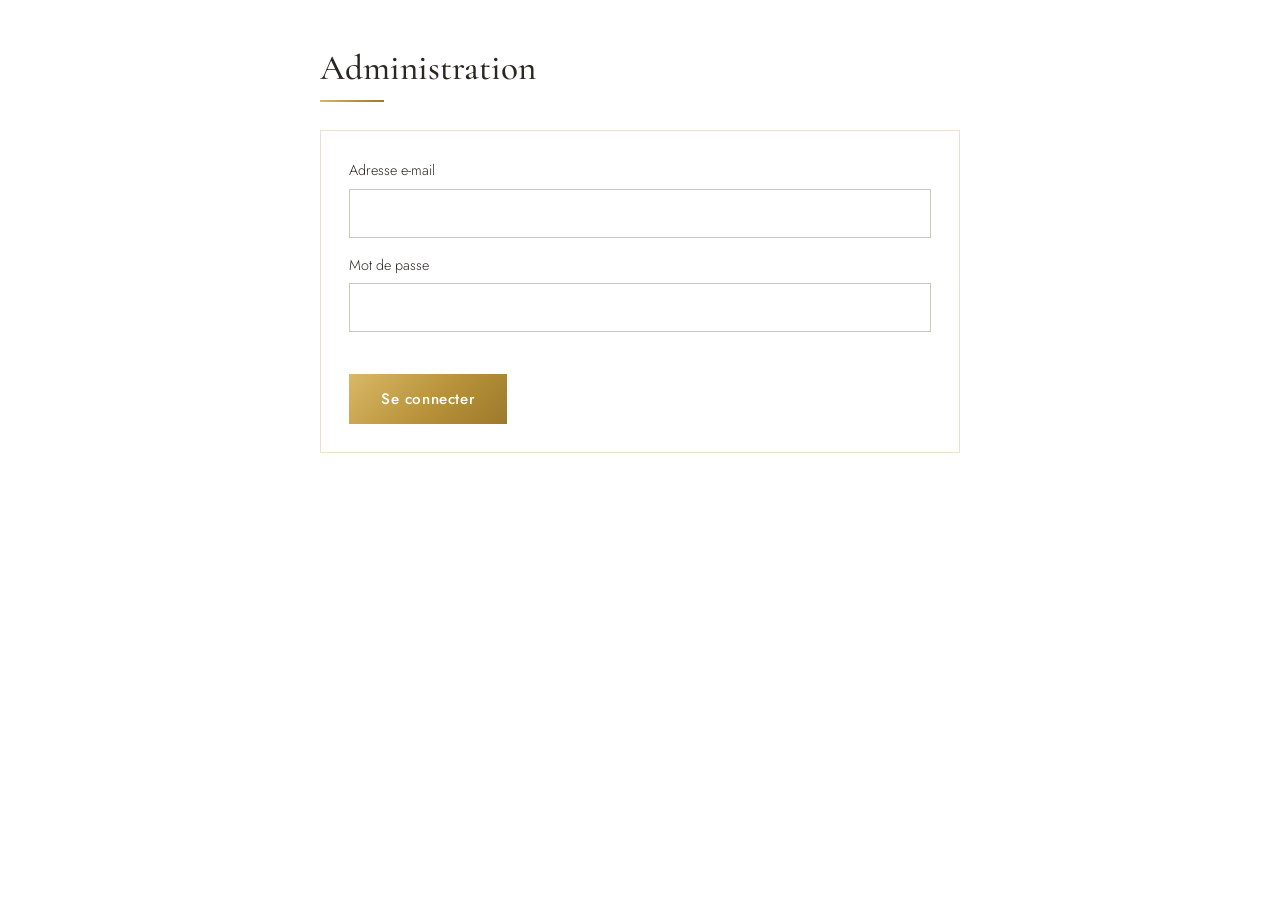
==== admin.html @ 8747ca44 "Premier version" ====
<!DOCTYPE html>
<html lang="fr">
<head>
<meta charset="utf-8">
<meta name="viewport" content="width=device-width, initial-scale=1">
<meta name="robots" content="noindex, nofollow">
<title>Administration – Disponibilités</title>
<link href="https://fonts.googleapis.com/css2?family=Cormorant+Garamond:wght@400;500;600&family=Jost:wght@300;400;500&display=swap" rel="stylesheet">
<link rel="stylesheet" href="style.css">
</head>
<body>
<main class="adm">
  <h1>Administration</h1>
  <div class="rule" style="margin-left:0"></div>

  <!-- Connexion -->
  <section class="box" id="login">
    <form id="loginForm" novalidate>
      <label>Adresse e-mail<input type="email" id="email" autocomplete="username" required></label>
      <label>Mot de passe<input type="password" id="pwd" autocomplete="current-password" required style="width:100%;margin-top:6px;padding:12px;border:1px solid #cfc6b2;font:inherit"></label>
      <div class="err" id="loginErr" role="alert"></div>
      <button class="btn" type="submit">Se connecter</button>
    </form>
  </section>

  <!-- Disponibilités -->
  <section class="box" id="panel" hidden>
    <div class="adm-top">
      <h2 style="font-size:1.6rem;text-align:left">Disponibilité des appartements</h2>
      <button class="btn ghost sm" id="logout" type="button">Déconnexion</button>
    </div>
    <div class="err" id="panelErr" role="alert"></div>
    <div id="lots" aria-live="polite"></div>
  </section>
</main>
<script src="config.js"></script>
<script src="appartements.js"></script>
<script src="admin.js"></script>
</body>
</html>
---- style.css ----
:root{
  --white:#fff; --ivory:#faf8f3; --ink:#2a2620; --muted:#6b645a;
  --gold:#b8923a; --gold-dark:#8a6a1f; --gold-light:#e6d3a3; --line:#e9e2d2;
  --serif:'Cormorant Garamond',Georgia,serif; --sans:'Jost',system-ui,sans-serif;
  --gold-grad:linear-gradient(135deg,#d9b866,#b8923a 55%,#9c7a2b);
}
*{box-sizing:border-box;margin:0}
html{scroll-behavior:smooth;scroll-padding-top:76px}
body{font-family:var(--sans);color:var(--ink);background:var(--white);line-height:1.6;font-weight:300}
img{max-width:100%;display:block}
a{color:inherit}
:focus-visible{outline:2px solid var(--gold);outline-offset:3px}
.wrap{width:min(1120px,92%);margin-inline:auto}
h1,h2,h3{font-family:var(--serif);font-weight:500;line-height:1.15}
h2{font-size:clamp(1.9rem,4vw,2.6rem);text-align:center}
.rule{width:64px;height:2px;background:var(--gold-grad);margin:14px auto 40px}

/* Header */
header{position:sticky;top:0;z-index:20;background:rgba(255,255,255,.96);border-bottom:1px solid var(--line);backdrop-filter:blur(8px)}
.bar{display:flex;align-items:center;justify-content:space-between;height:72px}
.logo{font-family:var(--serif);font-size:1.5rem;font-weight:600;text-decoration:none;letter-spacing:.04em;color:var(--gold-dark);border:1px solid var(--gold);padding:4px 16px}
nav ul{display:flex;gap:30px;list-style:none;padding:0}
nav a{text-decoration:none;font-size:.95rem;padding:6px 0;border-bottom:1px solid transparent;transition:border-color .2s,color .2s}
nav a:hover{color:var(--gold-dark);border-color:var(--gold)}
.burger{display:none;background:none;border:1px solid var(--line);width:44px;height:44px;cursor:pointer;font-size:1.3rem;color:var(--gold-dark)}

/* Hero */
.hero{position:relative;min-height:min(78vh,640px);display:grid;place-items:center;text-align:center;color:#fff;overflow:hidden;background:linear-gradient(135deg,#3a3022,#8a6a1f)}
.hero video{position:absolute;inset:0;width:100%;height:100%;object-fit:cover}
.hero::after{content:"";position:absolute;inset:0;background:linear-gradient(rgba(20,16,10,.45),rgba(20,16,10,.62))}
.hero .in{position:relative;z-index:1;padding:60px 0;max-width:760px}
.hero h1{font-size:clamp(2.4rem,6.5vw,4.6rem);font-weight:400}
.hero p{margin:18px auto 30px;font-size:1.1rem;max-width:560px;color:#f3ecdc}

/* Buttons */
.btn{display:inline-block;border:0;cursor:pointer;font:500 .95rem var(--sans);letter-spacing:.04em;padding:14px 32px;text-decoration:none;color:#fff;background:var(--gold-grad);transition:filter .2s,transform .2s}
.btn:hover{filter:brightness(1.08);transform:translateY(-1px)}
.btn.ghost{background:transparent;color:var(--gold-dark);border:1px solid var(--gold)}
.btn.wa{background:#1f9d55}

/* Reassurance */
.assure{background:var(--ivory);border-block:1px solid var(--line);padding:44px 0}
.assure ul{list-style:none;padding:0;display:grid;grid-template-columns:repeat(3,1fr);gap:28px;text-align:center}
.assure h3{font-size:1.35rem;color:var(--gold-dark)}
.assure p{color:var(--muted);font-size:.95rem}

/* Catalogue */
section.pad{padding:84px 0}
.grid{display:grid;grid-template-columns:repeat(auto-fill,minmax(300px,1fr));gap:32px}
.card{background:#fff;border:1px solid var(--line);cursor:pointer;text-align:left;padding:0;font:inherit;color:inherit;transition:box-shadow .25s,border-color .25s}
.card:hover{border-color:var(--gold);box-shadow:0 12px 32px rgba(138,106,31,.14)}
.ph{aspect-ratio:4/3;background:linear-gradient(135deg,#f1e7cd,#d9c08a);overflow:hidden;position:relative}
.ph img{width:100%;height:100%;object-fit:cover}
.card .meta{padding:18px 20px 22px;border-top:2px solid var(--gold)}
.card h3{font-size:1.5rem}
.card p{color:var(--muted);font-size:.92rem;margin-top:4px}
.card .price{color:var(--gold-dark);font-weight:500;margin-top:8px}

/* Contact */
.contact{background:var(--ivory);border-top:1px solid var(--line);text-align:center}
.contact p{max-width:520px;margin:0 auto 28px;color:var(--muted)}
.contact .acts{display:flex;gap:14px;justify-content:center;flex-wrap:wrap}

/* Footer */
footer{background:var(--ink);color:#d9d2c3;padding:44px 0 28px;font-size:.92rem}
footer .cols{display:flex;justify-content:space-between;gap:28px;flex-wrap:wrap}
footer h3{color:var(--gold-light);font-size:1.3rem;margin-bottom:6px}
footer small{display:block;margin-top:28px;padding-top:18px;border-top:1px solid #4a4338;color:#9c9486}

/* Dialogs */
dialog{border:0;padding:0;width:min(960px,96vw);max-height:92vh;overflow:auto;background:#fff;box-shadow:0 30px 80px rgba(0,0,0,.35)}
dialog::backdrop{background:rgba(20,16,10,.6)}
dialog[open]{animation:pop .25s ease}
@keyframes pop{from{opacity:0;transform:translateY(12px)}}
.close{position:sticky;top:0;float:right;margin:10px;width:42px;height:42px;border:1px solid var(--line);background:#fff;font-size:1.3rem;cursor:pointer;z-index:2;color:var(--gold-dark)}
.detail{display:grid;grid-template-columns:1.2fr 1fr;gap:0}
.gallery .main{aspect-ratio:4/3;background:linear-gradient(135deg,#f1e7cd,#d9c08a)}
.gallery .main img{width:100%;height:100%;object-fit:cover}
.thumbs{display:flex;gap:8px;padding:8px;overflow-x:auto}
.thumbs button{flex:0 0 76px;height:58px;border:2px solid transparent;padding:0;cursor:pointer;background:linear-gradient(135deg,#f1e7cd,#d9c08a)}
.thumbs button[aria-current=true]{border-color:var(--gold)}
.thumbs img{width:100%;height:100%;object-fit:cover}
.info{padding:34px 30px}
.info h2{text-align:left;font-size:2rem}
.info .rule{margin:12px 0 18px}
.info ul{padding-left:1.1rem;margin:14px 0 22px;color:var(--muted)}
.info .price{font-family:var(--serif);font-size:1.7rem;color:var(--gold-dark);margin-bottom:18px}

form{padding:36px clamp(20px,5vw,48px) 40px}
form h2{text-align:left;font-size:2rem}
form .rule{margin:12px 0 24px}
.row{display:grid;grid-template-columns:1fr 1fr;gap:16px}
label{display:block;font-size:.9rem;margin-bottom:16px;color:var(--ink)}
input[type=text],input[type=email],input[type=tel],input[type=date],textarea{width:100%;margin-top:6px;padding:12px;border:1px solid #cfc6b2;font:inherit;background:#fff;border-radius:0}
input:focus,textarea:focus{outline:2px solid var(--gold);border-color:var(--gold)}
fieldset{border:1px solid var(--line);padding:14px 16px;margin-bottom:18px}
legend{padding:0 8px;color:var(--gold-dark);font-family:var(--serif);font-size:1.2rem}
fieldset label{display:flex;gap:10px;align-items:center;margin:8px 0}
.err{color:#a3281f;font-size:.88rem;min-height:1.2em;margin-bottom:10px}
.sum{background:var(--ivory);border-left:3px solid var(--gold);padding:10px 14px;margin-bottom:20px;font-size:.92rem}
.ok{padding:60px 30px;text-align:center}
.ok h2{text-align:center}

@media (max-width:820px){
  .burger{display:block}
  nav{position:absolute;top:72px;left:0;right:0;background:#fff;border-bottom:1px solid var(--line);display:none}
  nav.open{display:block}
  nav ul{flex-direction:column;gap:0;padding:8px 4%}
  nav a{display:block;padding:14px 0;border-bottom:1px solid var(--line)}
  .assure ul{grid-template-columns:1fr}
  .detail{grid-template-columns:1fr}
  .row{grid-template-columns:1fr}
  section.pad{padding:60px 0}
}
@media (prefers-reduced-motion:reduce){*{animation:none!important;transition:none!important;scroll-behavior:auto!important}}

/* Disponibilité */
.btn:disabled{background:#d9d2c3;color:#6b645a;cursor:not-allowed;transform:none;filter:none}
.card.off .ph img{filter:grayscale(.85);opacity:.7}
.badge{position:absolute;top:12px;left:12px;background:var(--ink);color:#fff;font-size:.85rem;padding:4px 12px}

/* Admin */
.adm{width:min(640px,92%);margin:48px auto}
.adm h1{font-size:2.2rem;margin-bottom:6px}
.adm .rule{margin:12px 0 28px}
.adm form{padding:0}
.adm .box{border:1px solid var(--line);padding:28px;background:#fff}
.adm-top{display:flex;justify-content:space-between;align-items:center;gap:12px;margin-bottom:8px}
.lot{display:flex;align-items:center;justify-content:space-between;gap:14px;padding:16px 0;border-bottom:1px solid var(--line);flex-wrap:wrap}
.lot strong{font-family:var(--serif);font-size:1.3rem;font-weight:500;display:block}
.etat{font-size:.9rem;color:#1f7a45}
.etat.off{color:#a3281f}
.btn.sm{padding:10px 20px;font-size:.88rem}
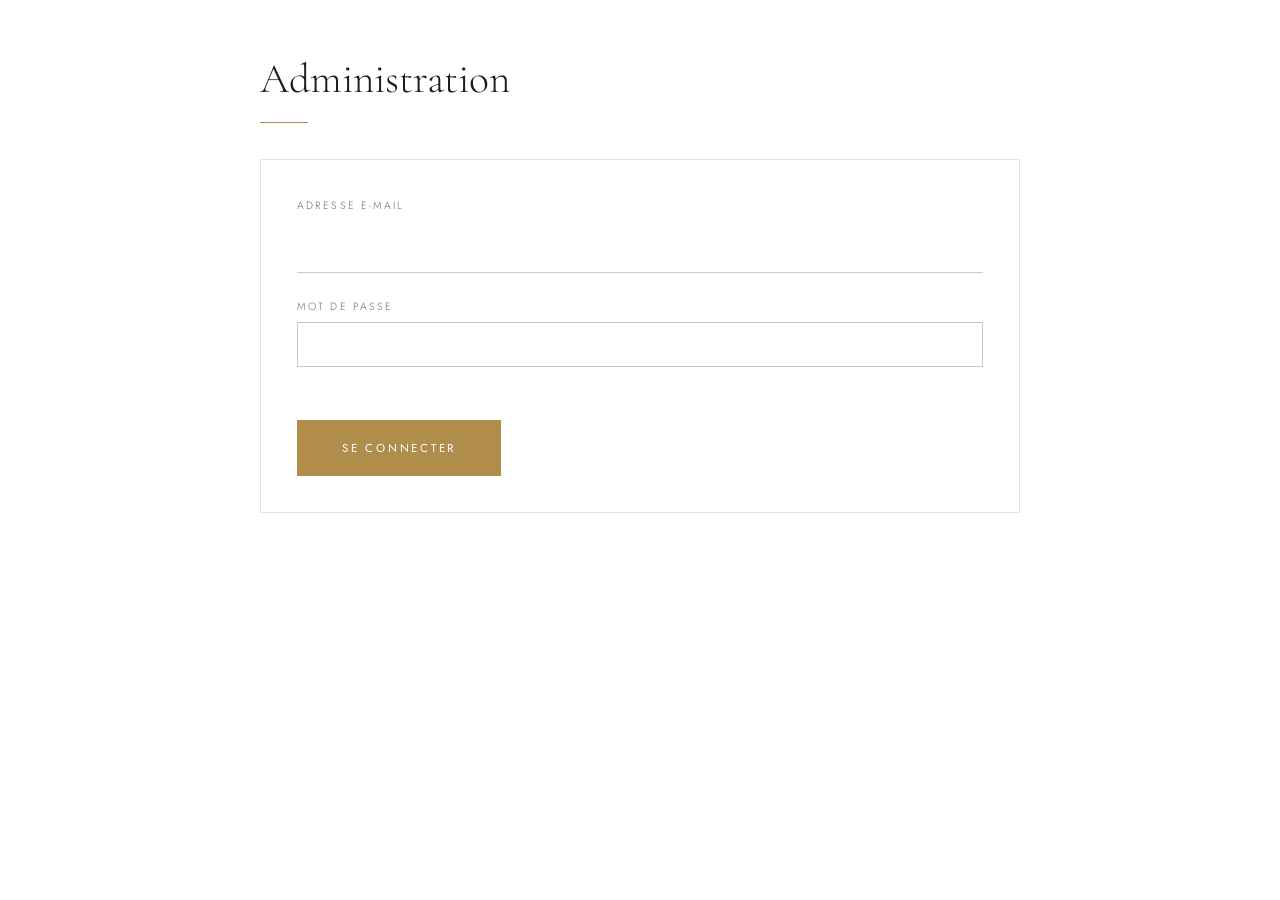
==== commit b393271f: "mise a jour 3" ====
--- a/admin.html
+++ b/admin.html
@@ -4,7 +4,7 @@
 <meta charset="utf-8">
 <meta name="viewport" content="width=device-width, initial-scale=1">
 <meta name="robots" content="noindex, nofollow">
-<title>Administration – Disponibilités</title>
+<title>Administration</title>
 <link href="https://fonts.googleapis.com/css2?family=Cormorant+Garamond:wght@400;500;600&family=Jost:wght@300;400;500&display=swap" rel="stylesheet">
 <link rel="stylesheet" href="style.css">
 </head>
@@ -23,7 +23,7 @@
     </form>
   </section>
 
-  <!-- Disponibilités -->
+  <!-- Espace admin -->
   <section class="box" id="panel" hidden>
     <div class="adm-top">
       <h2 style="font-size:1.6rem;text-align:left">Disponibilité des appartements</h2>
@@ -31,6 +31,12 @@
     </div>
     <div class="err" id="panelErr" role="alert"></div>
     <div id="lots" aria-live="polite"></div>
+
+    <div class="sect">
+      <h2 style="font-size:1.6rem;text-align:left;margin-bottom:12px">Réservations reçues</h2>
+      <div class="err" id="resaErr" role="alert"></div>
+      <div id="resas" aria-live="polite"></div>
+    </div>
   </section>
 </main>
 <script src="config.js"></script>
--- a/style.css
+++ b/style.css
@@ -1,133 +1,214 @@
 :root{
-  --white:#fff; --ivory:#faf8f3; --ink:#2a2620; --muted:#6b645a;
-  --gold:#b8923a; --gold-dark:#8a6a1f; --gold-light:#e6d3a3; --line:#e9e2d2;
+  --white:#fff; --ivory:#f8f5ef; --ink:#1f1c17; --muted:#746b5c;
+  --gold:#b08d4a; --gold-dark:#8a6c34; --gold-light:#e4d4ae; --line:#e8e2d5;
   --serif:'Cormorant Garamond',Georgia,serif; --sans:'Jost',system-ui,sans-serif;
-  --gold-grad:linear-gradient(135deg,#d9b866,#b8923a 55%,#9c7a2b);
+  --ease:cubic-bezier(.25,.6,.2,1);
 }
 *{box-sizing:border-box;margin:0}
-html{scroll-behavior:smooth;scroll-padding-top:76px}
-body{font-family:var(--sans);color:var(--ink);background:var(--white);line-height:1.6;font-weight:300}
+html{scroll-behavior:smooth;scroll-padding-top:110px}
+body{font-family:var(--sans);color:var(--ink);background:var(--white);line-height:1.8;font-weight:300;-webkit-font-smoothing:antialiased}
 img{max-width:100%;display:block}
 a{color:inherit}
-:focus-visible{outline:2px solid var(--gold);outline-offset:3px}
-.wrap{width:min(1120px,92%);margin-inline:auto}
-h1,h2,h3{font-family:var(--serif);font-weight:500;line-height:1.15}
-h2{font-size:clamp(1.9rem,4vw,2.6rem);text-align:center}
-.rule{width:64px;height:2px;background:var(--gold-grad);margin:14px auto 40px}
-
-/* Header */
-header{position:sticky;top:0;z-index:20;background:rgba(255,255,255,.96);border-bottom:1px solid var(--line);backdrop-filter:blur(8px)}
-.bar{display:flex;align-items:center;justify-content:space-between;height:72px}
-.logo{font-family:var(--serif);font-size:1.5rem;font-weight:600;text-decoration:none;letter-spacing:.04em;color:var(--gold-dark);border:1px solid var(--gold);padding:4px 16px}
-nav ul{display:flex;gap:30px;list-style:none;padding:0}
-nav a{text-decoration:none;font-size:.95rem;padding:6px 0;border-bottom:1px solid transparent;transition:border-color .2s,color .2s}
-nav a:hover{color:var(--gold-dark);border-color:var(--gold)}
-.burger{display:none;background:none;border:1px solid var(--line);width:44px;height:44px;cursor:pointer;font-size:1.3rem;color:var(--gold-dark)}
+::selection{background:var(--gold-light)}
+:focus-visible{outline:1px solid var(--gold);outline-offset:4px}
+.wrap{width:min(1180px,90%);margin-inline:auto}
+h1,h2,h3{font-family:var(--serif);font-weight:300;line-height:1.15}
+h2{font-size:clamp(2.2rem,4.6vw,3.2rem);text-align:center;letter-spacing:.02em}
+.rule{width:48px;height:1px;background:var(--gold);margin:22px auto 60px}
+
+/* Animations */
+@keyframes fade{from{opacity:0}to{opacity:1}}
+@keyframes rise{from{opacity:0;transform:translateY(18px)}to{opacity:1;transform:none}}
+@keyframes drift{from{transform:scale(1)}to{transform:scale(1.06)}}
+@keyframes dlg{from{opacity:0;transform:translateY(14px)}to{opacity:1;transform:none}}
+
+/* En-tête */
+header{position:sticky;top:0;z-index:20;background:rgba(255,255,255,.97);border-bottom:1px solid var(--line)}
+.bar{display:flex;align-items:center;justify-content:space-between;gap:20px;min-height:104px;padding:10px 0}
+.logo{display:flex;align-items:center;flex:0 0 auto;min-width:0;text-decoration:none;border:0;padding:0}
+.logo img{display:block;height:84px;width:auto;max-width:none;object-fit:contain}
+.right{display:flex;align-items:center;gap:34px}
+nav ul{display:flex;gap:40px;list-style:none;padding:0}
+nav a{position:relative;text-decoration:none;font-size:.72rem;letter-spacing:.24em;text-transform:uppercase;font-weight:400;padding:8px 0;transition:color .4s}
+nav a::after{content:"";position:absolute;left:0;right:0;bottom:0;height:1px;background:var(--gold);transform:scaleX(0);transform-origin:left;transition:transform .6s var(--ease)}
+nav a:hover{color:var(--gold-dark)}
+nav a:hover::after{transform:scaleX(1)}
+.langs{display:flex;gap:2px}
+.langs button{background:none;border:0;padding:8px 10px;min-height:38px;font:400 .7rem var(--sans);letter-spacing:.2em;color:var(--muted);cursor:pointer;border-bottom:1px solid transparent;transition:color .3s,border-color .3s}
+.langs button:hover{color:var(--gold-dark)}
+.langs button[aria-pressed="true"]{color:var(--gold-dark);border-bottom-color:var(--gold)}
+.burger{display:none;background:none;border:1px solid var(--line);width:46px;height:46px;cursor:pointer;font-size:1.2rem;color:var(--gold-dark);transition:border-color .3s}
+.burger:hover{border-color:var(--gold)}
 
 /* Hero */
-.hero{position:relative;min-height:min(78vh,640px);display:grid;place-items:center;text-align:center;color:#fff;overflow:hidden;background:linear-gradient(135deg,#3a3022,#8a6a1f)}
-.hero video{position:absolute;inset:0;width:100%;height:100%;object-fit:cover}
-.hero::after{content:"";position:absolute;inset:0;background:linear-gradient(rgba(20,16,10,.45),rgba(20,16,10,.62))}
-.hero .in{position:relative;z-index:1;padding:60px 0;max-width:760px}
-.hero h1{font-size:clamp(2.4rem,6.5vw,4.6rem);font-weight:400}
-.hero p{margin:18px auto 30px;font-size:1.1rem;max-width:560px;color:#f3ecdc}
-
-/* Buttons */
-.btn{display:inline-block;border:0;cursor:pointer;font:500 .95rem var(--sans);letter-spacing:.04em;padding:14px 32px;text-decoration:none;color:#fff;background:var(--gold-grad);transition:filter .2s,transform .2s}
-.btn:hover{filter:brightness(1.08);transform:translateY(-1px)}
-.btn.ghost{background:transparent;color:var(--gold-dark);border:1px solid var(--gold)}
-.btn.wa{background:#1f9d55}
-
-/* Reassurance */
-.assure{background:var(--ivory);border-block:1px solid var(--line);padding:44px 0}
-.assure ul{list-style:none;padding:0;display:grid;grid-template-columns:repeat(3,1fr);gap:28px;text-align:center}
-.assure h3{font-size:1.35rem;color:var(--gold-dark)}
-.assure p{color:var(--muted);font-size:.95rem}
+.hero{position:relative;min-height:min(90vh,800px);display:grid;place-items:center;text-align:center;color:#fff;overflow:hidden;background:linear-gradient(135deg,#2a2217,#6f5628)}
+.hero video{position:absolute;inset:0;width:100%;height:100%;object-fit:cover;animation:drift 30s ease-in-out infinite alternate}
+.hero::after{content:"";position:absolute;inset:0;background:rgba(18,14,9,.52)}
+.hero .in{position:relative;z-index:1;padding:90px 0;max-width:800px}
+.hero .in>*{opacity:0;animation:rise 1.6s var(--ease) both}
+.hero h1{font-size:clamp(2.6rem,6.6vw,5.2rem);font-weight:300;letter-spacing:.01em;animation-delay:.3s}
+.hero p{margin:28px auto 46px;font-size:1.08rem;max-width:540px;color:#efe8d8;letter-spacing:.02em;animation-delay:.8s}
+.hero .btn{animation-delay:1.3s;background:transparent;border:1px solid rgba(255,255,255,.85);color:#fff}
+.hero .btn:hover{background:#fff;color:var(--ink);border-color:#fff}
+
+/* Boutons */
+.btn{display:inline-block;border:1px solid var(--gold);cursor:pointer;font:400 .72rem var(--sans);letter-spacing:.24em;text-transform:uppercase;padding:19px 44px;text-decoration:none;color:#fff;background:var(--gold);transition:background .5s var(--ease),color .5s var(--ease),border-color .5s var(--ease)}
+.btn:hover{background:var(--gold-dark);border-color:var(--gold-dark)}
+.btn.ghost{background:transparent;color:var(--gold-dark)}
+.btn.ghost:hover{background:var(--gold);color:#fff;border-color:var(--gold)}
+.btn.wa{background:#2f6b4f;border-color:#2f6b4f}
+.btn.wa:hover{background:#245640;border-color:#245640}
+.btn.sm{padding:13px 26px;font-size:.68rem}
+.btn:disabled{background:#e3ded3;border-color:#e3ded3;color:#8b8577;cursor:not-allowed}
+
+/* Réassurance */
+.assure{background:var(--ivory);border-block:1px solid var(--line);padding:80px 0}
+.assure ul{list-style:none;padding:0;display:grid;grid-template-columns:repeat(3,1fr);gap:0;text-align:center;align-items:start}
+.assure li{text-align:center;padding:6px 20px}
+.assure li+li{border-left:1px solid var(--line)}
+.assure h3{font-size:1.4rem;font-weight:400;color:var(--ink);letter-spacing:.03em}
+.ico{display:block;width:46px;height:46px;margin:0 auto 20px;fill:none;stroke:var(--gold);stroke-width:1;stroke-linecap:round;stroke-linejoin:round;transition:transform .8s var(--ease)}
+.assure li:hover .ico{transform:translateY(-4px)}
+
+/* Sections */
+section.pad{padding:140px 0}
 
 /* Catalogue */
-section.pad{padding:84px 0}
-.grid{display:grid;grid-template-columns:repeat(auto-fill,minmax(300px,1fr));gap:32px}
-.card{background:#fff;border:1px solid var(--line);cursor:pointer;text-align:left;padding:0;font:inherit;color:inherit;transition:box-shadow .25s,border-color .25s}
-.card:hover{border-color:var(--gold);box-shadow:0 12px 32px rgba(138,106,31,.14)}
-.ph{aspect-ratio:4/3;background:linear-gradient(135deg,#f1e7cd,#d9c08a);overflow:hidden;position:relative}
-.ph img{width:100%;height:100%;object-fit:cover}
-.card .meta{padding:18px 20px 22px;border-top:2px solid var(--gold)}
-.card h3{font-size:1.5rem}
-.card p{color:var(--muted);font-size:.92rem;margin-top:4px}
-.card .price{color:var(--gold-dark);font-weight:500;margin-top:8px}
+.grid{display:grid;grid-template-columns:repeat(auto-fill,minmax(320px,1fr));gap:56px 44px}
+.card{position:relative;background:transparent;border:0;cursor:pointer;text-align:left;padding:0;font:inherit;color:inherit;animation:rise 1.1s var(--ease) backwards}
+.card:nth-child(2){animation-delay:.12s}
+.card:nth-child(3){animation-delay:.24s}
+.card:nth-child(4){animation-delay:.36s}
+.card:nth-child(n+5){animation-delay:.48s}
+.ph{aspect-ratio:4/3;background:linear-gradient(135deg,#efe6d0,#d7c18f);overflow:hidden;position:relative}
+.ph img{width:100%;height:100%;object-fit:cover;transition:transform 1.8s var(--ease)}
+.card .meta{position:relative;padding:26px 0 28px;border-bottom:1px solid var(--line)}
+.card .meta::after{content:"";position:absolute;left:0;bottom:-1px;height:1px;width:0;background:var(--gold);transition:width 1s var(--ease)}
+.card h3{font-size:1.85rem;font-weight:400;transition:color .5s}
+.card p{color:var(--muted);font-size:.7rem;letter-spacing:.22em;text-transform:uppercase;margin-top:8px}
+.card .price{font-family:var(--serif);font-size:1.35rem;color:var(--gold-dark);margin-top:16px}
+@media (hover:hover){
+  .card:hover .ph img{transform:scale(1.05)}
+  .card:hover .meta::after{width:100%}
+  .card:hover h3{color:var(--gold-dark)}
+}
+.card.off .ph img{filter:grayscale(.9);opacity:.6}
+.badge{position:absolute;top:0;left:0;z-index:1;background:var(--ink);color:#fff;font-size:.64rem;letter-spacing:.24em;text-transform:uppercase;padding:9px 18px}
 
 /* Contact */
 .contact{background:var(--ivory);border-top:1px solid var(--line);text-align:center}
-.contact p{max-width:520px;margin:0 auto 28px;color:var(--muted)}
-.contact .acts{display:flex;gap:14px;justify-content:center;flex-wrap:wrap}
-
-/* Footer */
-footer{background:var(--ink);color:#d9d2c3;padding:44px 0 28px;font-size:.92rem}
-footer .cols{display:flex;justify-content:space-between;gap:28px;flex-wrap:wrap}
-footer h3{color:var(--gold-light);font-size:1.3rem;margin-bottom:6px}
-footer small{display:block;margin-top:28px;padding-top:18px;border-top:1px solid #4a4338;color:#9c9486}
-
-/* Dialogs */
-dialog{border:0;padding:0;width:min(960px,96vw);max-height:92vh;overflow:auto;background:#fff;box-shadow:0 30px 80px rgba(0,0,0,.35)}
-dialog::backdrop{background:rgba(20,16,10,.6)}
-dialog[open]{animation:pop .25s ease}
-@keyframes pop{from{opacity:0;transform:translateY(12px)}}
-.close{position:sticky;top:0;float:right;margin:10px;width:42px;height:42px;border:1px solid var(--line);background:#fff;font-size:1.3rem;cursor:pointer;z-index:2;color:var(--gold-dark)}
-.detail{display:grid;grid-template-columns:1.2fr 1fr;gap:0}
-.gallery .main{aspect-ratio:4/3;background:linear-gradient(135deg,#f1e7cd,#d9c08a)}
+.contact p{max-width:520px;margin:0 auto 42px;color:var(--muted);font-size:1.05rem}
+.contact .acts{display:flex;gap:16px;justify-content:center;flex-wrap:wrap}
+
+/* Carte */
+.map{width:min(640px,100%);margin:70px auto 0;padding:8px;background:#fff;border:1px solid var(--gold);aspect-ratio:16/8}
+.map iframe{display:block;width:100%;height:100%;border:0;filter:grayscale(.3);transition:filter .8s}
+.map:hover iframe{filter:none}
+
+/* Pied de page */
+footer{background:var(--ink);color:#d3ccbc;padding:90px 0 36px;font-size:.92rem}
+footer .cols{display:flex;justify-content:space-between;gap:44px;flex-wrap:wrap}
+footer h3{color:var(--gold-light);font-size:1.4rem;font-weight:400;margin-bottom:12px;letter-spacing:.03em}
+footer small{display:block;margin-top:64px;padding-top:26px;border-top:1px solid #3d372d;color:#968e7e;letter-spacing:.08em;font-size:.78rem}
+
+/* Fenêtres (fiche + réservation) */
+dialog{border:0;padding:0;width:min(1000px,96vw);max-height:92vh;overflow:auto;background:#fff;box-shadow:0 30px 80px rgba(0,0,0,.35)}
+dialog::backdrop{background:rgba(18,14,9,.7)}
+dialog[open]{animation:dlg .7s var(--ease)}
+.close{position:sticky;top:0;float:right;margin:14px;width:44px;height:44px;border:1px solid var(--line);background:#fff;font-size:1.3rem;cursor:pointer;z-index:2;color:var(--gold-dark);transition:border-color .3s,background .3s}
+.close:hover{border-color:var(--gold);background:var(--ivory)}
+.detail{display:grid;grid-template-columns:1.2fr 1fr}
+.gallery .main{aspect-ratio:4/3;background:linear-gradient(135deg,#efe6d0,#d7c18f);overflow:hidden}
 .gallery .main img{width:100%;height:100%;object-fit:cover}
-.thumbs{display:flex;gap:8px;padding:8px;overflow-x:auto}
-.thumbs button{flex:0 0 76px;height:58px;border:2px solid transparent;padding:0;cursor:pointer;background:linear-gradient(135deg,#f1e7cd,#d9c08a)}
-.thumbs button[aria-current=true]{border-color:var(--gold)}
+.thumbs{display:flex;gap:10px;padding:12px;overflow-x:auto}
+.thumbs button{flex:0 0 84px;height:62px;border:1px solid transparent;padding:0;cursor:pointer;background:linear-gradient(135deg,#efe6d0,#d7c18f);opacity:.6;transition:opacity .4s,border-color .4s}
+.thumbs button:hover{opacity:1}
+.thumbs button[aria-current=true]{border-color:var(--gold);opacity:1}
 .thumbs img{width:100%;height:100%;object-fit:cover}
-.info{padding:34px 30px}
-.info h2{text-align:left;font-size:2rem}
-.info .rule{margin:12px 0 18px}
-.info ul{padding-left:1.1rem;margin:14px 0 22px;color:var(--muted)}
-.info .price{font-family:var(--serif);font-size:1.7rem;color:var(--gold-dark);margin-bottom:18px}
-
-form{padding:36px clamp(20px,5vw,48px) 40px}
-form h2{text-align:left;font-size:2rem}
-form .rule{margin:12px 0 24px}
-.row{display:grid;grid-template-columns:1fr 1fr;gap:16px}
-label{display:block;font-size:.9rem;margin-bottom:16px;color:var(--ink)}
-input[type=text],input[type=email],input[type=tel],input[type=date],textarea{width:100%;margin-top:6px;padding:12px;border:1px solid #cfc6b2;font:inherit;background:#fff;border-radius:0}
-input:focus,textarea:focus{outline:2px solid var(--gold);border-color:var(--gold)}
-fieldset{border:1px solid var(--line);padding:14px 16px;margin-bottom:18px}
-legend{padding:0 8px;color:var(--gold-dark);font-family:var(--serif);font-size:1.2rem}
-fieldset label{display:flex;gap:10px;align-items:center;margin:8px 0}
-.err{color:#a3281f;font-size:.88rem;min-height:1.2em;margin-bottom:10px}
-.sum{background:var(--ivory);border-left:3px solid var(--gold);padding:10px 14px;margin-bottom:20px;font-size:.92rem}
-.ok{padding:60px 30px;text-align:center}
+.info{padding:52px 44px}
+.info h2{text-align:left;font-size:2.5rem}
+.info .rule{margin:20px 0 26px}
+.info ul{padding-left:1.1rem;margin:18px 0 30px;color:var(--muted)}
+.info li{margin-bottom:4px}
+.info .price{font-family:var(--serif);font-size:2rem;color:var(--gold-dark);margin-bottom:26px}
+
+/* Formulaires */
+form{padding:52px clamp(22px,5vw,60px) 56px}
+form h2{text-align:left;font-size:2.4rem}
+form .rule{margin:20px 0 30px}
+.row{display:grid;grid-template-columns:1fr 1fr;gap:26px}
+label{display:block;font-size:.66rem;letter-spacing:.2em;text-transform:uppercase;margin-bottom:24px;color:var(--muted)}
+input[type=text],input[type=email],input[type=tel],input[type=date],input[type=password],textarea{width:100%;margin-top:6px;padding:11px 0;border:0;border-bottom:1px solid #d3cab6;border-radius:0;font:inherit;font-size:1rem;letter-spacing:.01em;color:var(--ink);background:transparent;transition:border-color .4s}
+textarea{padding:12px;border:1px solid #d3cab6;resize:vertical}
+input:focus,textarea:focus{outline:none;border-color:var(--gold)}
+input[type=checkbox]{accent-color:var(--gold);width:16px;height:16px}
+fieldset{border:1px solid var(--line);padding:16px 22px;margin-bottom:26px}
+legend{padding:0 10px;color:var(--gold-dark);font-family:var(--serif);font-size:1.3rem}
+fieldset label{display:flex;gap:12px;align-items:center;margin:10px 0;font-size:.95rem;letter-spacing:0;text-transform:none;color:var(--ink);cursor:pointer}
+.err{color:#a3281f;font-size:.88rem;min-height:1.2em;margin-bottom:12px}
+.sum{border-left:1px solid var(--gold);padding:6px 0 6px 18px;margin-bottom:32px;font-family:var(--serif);font-size:1.25rem}
+.ok{padding:90px 34px;text-align:center}
 .ok h2{text-align:center}
 
+/* Administration */
+.adm{width:min(760px,92%);margin:56px auto}
+.adm h1{font-size:2.6rem;margin-bottom:6px}
+.adm .rule{margin:18px 0 36px}
+.adm form{padding:0}
+.adm .box{border:1px solid var(--line);padding:36px;background:#fff}
+.adm-top{display:flex;justify-content:space-between;align-items:center;gap:12px;margin-bottom:10px}
+.lot{display:flex;align-items:center;justify-content:space-between;gap:14px;padding:22px 0;border-bottom:1px solid var(--line);flex-wrap:wrap}
+.lot strong{font-family:var(--serif);font-size:1.4rem;font-weight:500;display:block}
+.etat{font-size:.88rem;color:#1f7a45}
+.etat.off{color:#a3281f}
+.sect{margin-top:50px}
+.resa{border:1px solid var(--line);padding:22px 24px;margin-bottom:16px;font-size:.95rem;transition:border-color .4s}
+.resa:hover{border-color:var(--gold-light)}
+.resa-top{display:flex;justify-content:space-between;align-items:center;gap:10px;margin-bottom:8px}
+.resa-top strong{font-family:var(--serif);font-size:1.4rem;font-weight:500}
+.resa p{color:var(--muted);margin:3px 0}
+.tag{font-size:.64rem;letter-spacing:.18em;text-transform:uppercase;padding:3px 12px;border:1px solid var(--line);color:var(--muted)}
+.tag.new{border-color:var(--gold);color:var(--gold-dark)}
+.resa .btn{margin-top:14px}
+
+/* Apparition au défilement (navigateurs compatibles) */
+@supports (animation-timeline:view()){
+  .assure li,.pad h2,.pad .rule,.contact p,.contact .acts,.map{animation:rise linear both;animation-timeline:view();animation-range:entry 0% cover 28%}
+}
+
+/* Tablette et mobile */
 @media (max-width:820px){
+  .bar{min-height:88px}
+  .logo img{height:62px;max-width:58vw}
+  .right{gap:8px}
   .burger{display:block}
-  nav{position:absolute;top:72px;left:0;right:0;background:#fff;border-bottom:1px solid var(--line);display:none}
+  nav{position:absolute;top:100%;left:0;right:0;background:#fff;border-bottom:1px solid var(--line);display:none}
   nav.open{display:block}
-  nav ul{flex-direction:column;gap:0;padding:8px 4%}
-  nav a{display:block;padding:14px 0;border-bottom:1px solid var(--line)}
-  .assure ul{grid-template-columns:1fr}
+  nav ul{flex-direction:column;gap:0;padding:6px 5%}
+  nav a{display:block;padding:20px 0;border-bottom:1px solid var(--line)}
+  nav a::after{display:none}
+  .hero{min-height:84vh}
+  .hero .in{padding:70px 0}
+  .assure{padding:48px 0}
+  .assure ul{grid-template-columns:repeat(3,1fr)}
+  .assure li{padding:6px 6px}
+  .assure h3{font-size:1.02rem}
+  .ico{width:32px;height:32px;margin-bottom:10px}
+  section.pad{padding:88px 0}
+  .rule{margin:18px auto 44px}
+  .grid{gap:44px}
   .detail{grid-template-columns:1fr}
-  .row{grid-template-columns:1fr}
-  section.pad{padding:60px 0}
-}
-@media (prefers-reduced-motion:reduce){*{animation:none!important;transition:none!important;scroll-behavior:auto!important}}
-
-/* Disponibilité */
-.btn:disabled{background:#d9d2c3;color:#6b645a;cursor:not-allowed;transform:none;filter:none}
-.card.off .ph img{filter:grayscale(.85);opacity:.7}
-.badge{position:absolute;top:12px;left:12px;background:var(--ink);color:#fff;font-size:.85rem;padding:4px 12px}
-
-/* Admin */
-.adm{width:min(640px,92%);margin:48px auto}
-.adm h1{font-size:2.2rem;margin-bottom:6px}
-.adm .rule{margin:12px 0 28px}
-.adm form{padding:0}
-.adm .box{border:1px solid var(--line);padding:28px;background:#fff}
-.adm-top{display:flex;justify-content:space-between;align-items:center;gap:12px;margin-bottom:8px}
-.lot{display:flex;align-items:center;justify-content:space-between;gap:14px;padding:16px 0;border-bottom:1px solid var(--line);flex-wrap:wrap}
-.lot strong{font-family:var(--serif);font-size:1.3rem;font-weight:500;display:block}
-.etat{font-size:.9rem;color:#1f7a45}
-.etat.off{color:#a3281f}
-.btn.sm{padding:10px 20px;font-size:.88rem}+  .info{padding:34px 24px}
+  .row{grid-template-columns:1fr;gap:0}
+  .map{width:100%;aspect-ratio:16/10;margin-top:48px}
+  .adm .box{padding:22px}
+}
+@media (max-width:400px){
+  .assure h3{font-size:.92rem}
+  .ico{width:28px;height:28px}
+  .btn{padding:17px 30px}
+}
+@media (prefers-reduced-motion:reduce){
+  *,*::before,*::after{animation:none!important;transition:none!important;scroll-behavior:auto!important}
+  .hero .in>*{opacity:1}
+}
